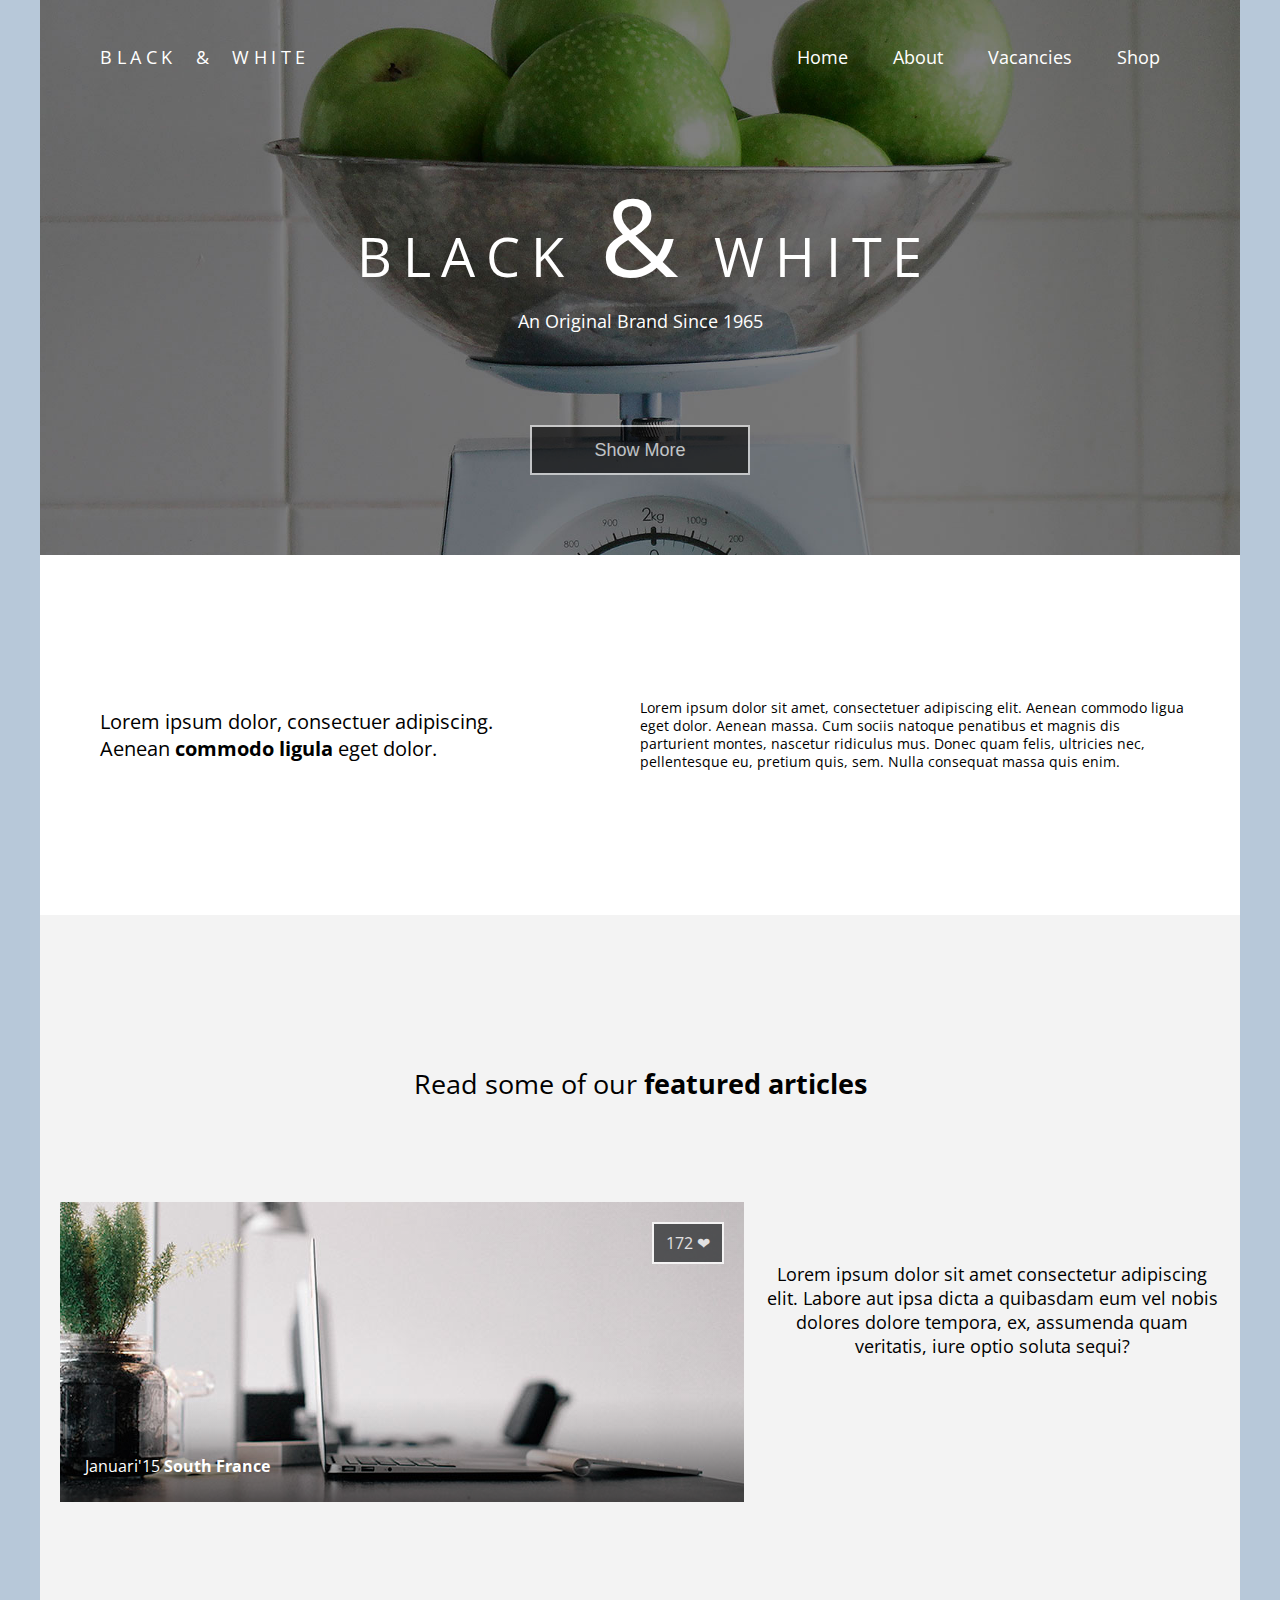
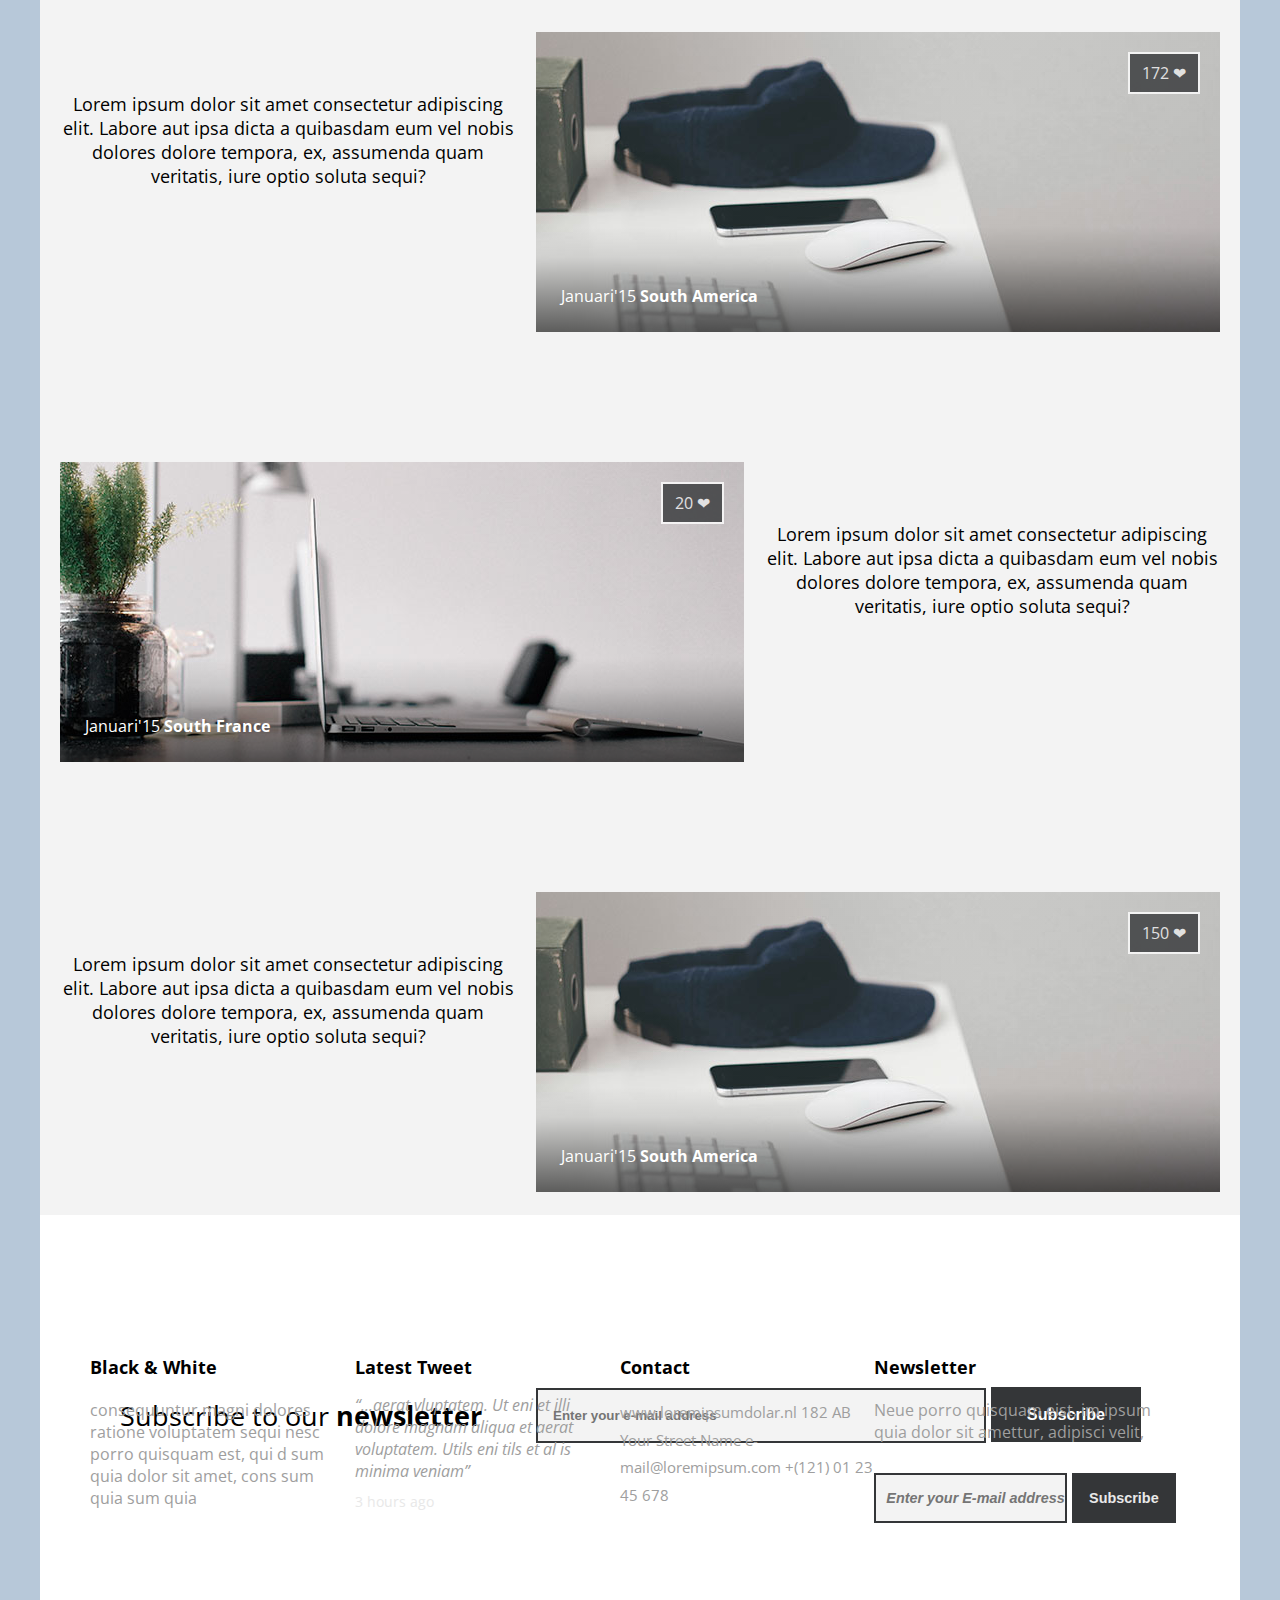
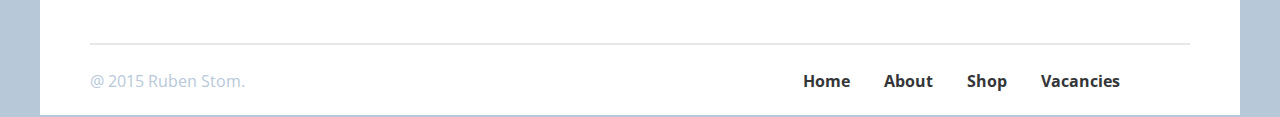
==== FE_9_4_homework_css-layouts/homework/index.html @ ce78ef0d "Finish commit HW_4" ====
<!DOCTYPE html>
<html lang="en">
<head>
  <meta charset="UTF-8">
  <meta name="viewport" content="width=device-width, initial-scale=1.0">
  <meta http-equiv="X-UA-Compatible" content="ie=edge">
  <link rel="stylesheet" type="text/css" href="css/style.css">
  <link href="https://fonts.googleapis.com/css?family=Open+Sans" rel="stylesheet">
  <title>CSS Layouts</title>
</head>
<body>
    <div class="wrapper">
		<header>
		
			<div class="top-head">
		    <div class="logo-smoll">Black &nbsp;&&nbsp; White</div>
				<nav>
					<a href="">Home</a>
					<a href="">About</a>
					<a href="">Vacancies</a>
					<a href="">Shop</a>
				</nav>
			</div>
			<div class="title">
				<p class="logo-big">Black <span>&</span> White</p>
				<p>An Original Brand Since 1965</p>
			</div>
			<button>Show More</button>
		</header>
		<div class="about" >
			<p class="text1">
            Lorem ipsum dolor, consectuer adipiscing. Aenean <b>commodo ligula</b> eget dolor.</p>
			<p class="text2">
            Lorem ipsum dolor sit amet, consectetuer adipiscing elit. Aenean commodo ligua eget
            dolor. Aenean massa.
            Cum sociis natoque penatibus et magnis dis parturient montes,
            nascetur ridiculus mus. Donec quam felis, ultricies nec, pellentesque eu, pretium
            quis, sem. Nulla consequat massa quis enim.</p>
		</div>
		<section class="vacancies">
			<div class="top">Read some of our <b>featured articles</b></div>
			<article class="flex-conteiner">
				<div class="article-big item1">
					<div class="likes">172 <span>&#10084;</span></div>
					<div class="date"><a href="">Januari'15 <b>South France</b></a></div>
				</div>
				<div class="article-small">
					<p>
					Lorem ipsum dolor sit amet consectetur adipiscing elit. Labore aut ipsa dicta a quibasdam eum vel nobis dolores dolore tempora, ex, assumenda quam veritatis, iure optio soluta sequi?
					</p>
				</div>
			</article>
			<article class="flex-conteiner">
				<div class="article-small">
					<p>
						Lorem ipsum dolor sit amet consectetur adipiscing elit. Labore aut ipsa dicta a quibasdam eum vel nobis dolores dolore tempora, ex, assumenda quam veritatis, iure optio soluta sequi?
					</p>
				</div>
				<div class="article-big item2">
					<div class="likes">172 <span>&#10084;</span></div>
					<div class="date"><a href="">Januari'15 <b>South America</b></a></div>
				</div>
			</article>
			<article class="flex-conteiner">
				<div class="article-big item1">
					<div class="likes">20 <span>&#10084;</span></div>
					<div class="date"><a href="">Januari'15 <b>South France</b></a></div>
				</div>
				<div class="article-small">	
					<p>
						Lorem ipsum dolor sit amet consectetur adipiscing elit. Labore aut ipsa dicta a quibasdam eum vel nobis dolores dolore tempora, ex, assumenda quam veritatis, iure optio soluta sequi?
					</p>
				</div>					
			</article>
			<article class="flex-conteiner">
				<div class="article-small">	
					<p >
						Lorem ipsum dolor sit amet consectetur adipiscing elit. Labore aut ipsa dicta a quibasdam eum vel nobis dolores dolore tempora, ex, assumenda quam veritatis, iure optio soluta sequi?
					</p>
				</div>
				<div class="article-big item2">
					<div class="likes">150 <span>&#10084;</span></div>
					<div class="date"><a href="">Januari'15 <b>South America</b></a></div>
				</div>
			</article>
			<div class="bottom">
			    <p>Subscribe to our <b>newsletter</b></p>
				<form>
                <input type="email" name="email" placeholder="Enter your e-mail address">
				<input type="submit" value="Subscribe" name="submit">
				</form>
			</div>
		</section>
	<footer>
         <div class="text-blocks">
            <div class="text1">
                <h4>Black & White</h4>
                <p>consequuntur magni dolores ratione voluptatem sequi nesc porro quisquam est,
                    qui d sum quia dolor sit amet, cons sum quia sum quia</p>
            </div>
            <div class="text2">
                <h4>Latest Tweet</h4>
                <p><i>“...aerat vluptatem. Ut eni et illi dolore magnam aliqua et aerat voluptatem.
                    Utils eni tils et al is minima veniam”</i></p>
                <div class="time">3 hours ago</div>
            </div>			
            <div class="text3">
                <h4>Contact</h4>
                <p>www.loremipsumdolar.nl
                    182 AB Your Street Name
                    e-mail@loremipsum.com
                    +(121) 01 23 45 678</p>
            </div>
            <div class="text4">
                <h4>Newsletter</h4>
                <p>Neue porro quisquam eist, im ipsum quia dolor sit amettur, adipisci velit,</p>
                <form>
                    <input type="email" name="email" placeholder="Enter your E-mail address">
					<input type="submit" value="Subscribe" name="submit">
                </form>
            </div>
        </div>
        <div class="footer-bottom">
            <div>@ 2015 Ruben Stom.</div>
            <nav>
                <a href="">Home</a>
                <a href="">About</a>
                <a href="">Shop</a>
                <a href="">Vacancies</a>
            </nav>
        </div>
	</footer>
	</div>
</body>
</html>
---- FE_9_4_homework_css-layouts/homework/css/style.css ----
* {
  padding: 0;
  margin: 0; }

html, body {
	margin: 0 auto;
	width: 100%; 
	background-color:#B7C8D9 ;
	font-family: 'Open Sans', sans-serif;
	font-size: 18px;
}
.wrapper{
	margin: auto;
	background-color:#ffffff;
	min-width: 900px;
	max-width: 1200px;
}
header{
	display: flex;
	flex-direction: column;
	justify-content: space-between;
	align-items: center;
	background-image: url(../img/apples.jpg);
	background-size: 1200px;
	background-repeat: no-repeat;
	height: 555px;
	color: #ffffff;
}
header .title {
   text-align: center; 
}
header .top-head{
	display: flex;
	flex-direction: row;
	justify-content: space-between; 
	padding-top: 45px;
	max-width: 1150px;
	width: 90%;
}
header .top-head .logo-smoll {
	text-transform: uppercase;
	letter-spacing: 0.25em;
}
  header nav {
    display: inline-block;
  }
    header nav a {
	  color: #ffffff;
	  padding: 10px 10px;
	  margin: 0 10px; 
	  text-decoration: none; 
    }
header .logo-big {
    color: #ffffff;
    font-size: 3em;
    text-transform: uppercase;
    margin-left: 10px; 
	letter-spacing: 0.2em;
}
header .logo-big span {
      font-size: 2em; 
}
header button {
    border: 2px solid #ffffff;
    background-color: #000000;
	opacity: 0.6;
    color: #ffffff;
    height: 50px;
	font-size: 1em;
    margin-bottom: 80px;
    width: 220px; 
}
.about {
  max-width: 1200px;
  margin: 0 auto;
  background: #FFF;
  height: 360px;
  display: flex;
  flex-direction: row;
  align-items: center;
}
  .about .text1 {
    max-width: 450px;
    font-size: 1.1em;
    margin-right: 30px;
    margin-left: 60px; 
}
  .about .text2 {
    max-width: 550px;
    font-size: 0.75em;
    margin-left: 60px; 
}
.vacancies{
	background: #f3f3f3;
	margin: 0 auto;
	height: 1900px;
	display: flex;
	flex-direction: column;
	align-items: center;
}
	.vacancies .top{
		font-size: 1.5em;
		margin-top: 150px;
		margin-bottom: 90px;
	}		
	.vacancies .flex-conteiner {
		display: flex;
		flex-direction: row;
		justify-content: center;
		width: 100%;
		margin: 10px 0;
		color: #e8e8e8;
		}	
	.vacancies .flex-conteiner .article-big{
		width: 770px;
		flex: 1.5;
		height: 300px;
		position: relative; 
	}
	
	.vacancies .flex-conteiner .article-small{
			width: 300px;
			flex: 1;
			height: 300px;
			position: relative; 
			padding:60px 20px 50px 20px;
	}
	.vacancies .flex-conteiner .item1{
		background: linear-gradient(to bottom, rgba(255, 255, 255, 0.01) 65%, rgba(0, 0, 0, 0.1) 75%, rgba(0, 0, 0, 0.6)),  url("../img/sample.jpg") center/cover;
		width: 770px;
		height: 300px;
		position: relative; 
		margin-left: 20px;
	}	
	
	.vacancies .flex-conteiner .item2{
		background:linear-gradient(to bottom, rgba(255, 255, 255, 0.01) 65%, rgba(0, 0, 0, 0.1) 75%, rgba(0, 0, 0, 0.6)),  url("../img/sample3.jpg") center/cover;		
		width: 770px;
		height: 300px;
		position: relative;  
		margin-right: 20px;
	}
.vacancies .flex-conteiner .article-small p{	
		color: #000000;
		text-align: center;
}
.flex-conteiner .likes {
	position: absolute;
    top: 20px;
    right: 20px;
    padding: 8px 12px;
    background: #343638;
    border: 2px solid #ffffff;
    font-size: 0.9em;
    opacity: 0.8; 
	}
.flex-conteiner .date {
    position: absolute;
    left: 25px;
    bottom: 25px;
    font-size: 0.9em; 
	}
.flex-conteiner .date a{
	color: #ffffff;
	text-decoration: none;
	}
.vacancies .bottom{
	display: flex;
	flex-direction: row;
	justify-content: center;
	align-items: center; 
	max-width: 1100px;
	width: 100%;
	height: 200px;
	background: #ffffff;
	color: #000000;
	margin-top: 75px;
	margin-bottom: 40px;
	}
.vacancies .bottom p {
    flex: 1;
    font-size: 1.5em;
    margin-left: 30px;
	}
.vacancies .bottom form{
	flex: 1.5;
    margin-right: 30px;
	}
.vacancies .bottom input[type="email"] {
    box-sizing: border-box;
    max-width: 450px;
    width: 75%;
    height: 55px;
    padding-left: 15px;
    background: #f3f3f3;
    border:  2px solid #343638;
    color: #000000;
    font-weight: bold; 
	}
.vacancies .bottom input[type="submit"] {
	font-size: 0.9em;
    max-width: 150px;
    width: 25%;
    height: 55px;
    box-sizing: border-box;
    border:  2px solid #343638; 
    background: #343638;
    color: #ffffff;
    font-weight: bold;
    cursor: pointer; 
	}
footer {
  max-width: 1200px;
  margin: 0 auto;
  background: #ffffff;
  height: 500px;
  align-items: center;
  display: flex;
  flex-direction: column; 
  }
.text-blocks {
	max-width: 1100px;
	margin-top: 140px;
	margin-bottom: 120px;
	display: flex;
	flex-direction: row; 
	}
.text-blocks h4:not(:nth-child(3)) {
    margin-bottom: 20px; 
	}
.text-blocks p {
    font-size: 0.9em;
    color: #9e9e9e; 
	}
.text-blocks .text1 {
    flex: 1;
 	}
.text-blocks .text2 {
	 margin-left: 10px;
    flex: 1; 
	}
.text-blocks .text2 h4 {
      margin-bottom: 15px; 
	  } 
.text-blocks .text2 .time {
      margin-top: 10px;
      font-size: 0.8rem;
      color: #e8e8e8; }
.text-blocks .text3 p {
      line-height: 1.8em; 
	  }
.text-blocks .text3 {
    flex: 1;
    margin-left: 10px;
 	}
.text-blocks .text3 p {
      font-size: 0.85rem; 
	  }
.text-blocks .text4 {
    flex: 1.2;
    margin-right: 10px; 
	}
.text-blocks .text4 p {
    font-size: 0.9rem;
    margin-bottom: 30px; 
	}
.text-blocks .text4 input[type="email"] {
    box-sizing: border-box;
    width: 63%;
    height: 50px;
    padding-left: 10px;
    background: #f3f3f3;
    border:  2px solid #343638;
    color: #000000;
    font-weight: bold;
    font-style: italic;
    font-size: 0.8rem; 
	}
.text-blocks .text4 input[type="submit"] {
      width: 34%;
      height: 50px;
      box-sizing: border-box;
      border:  2px solid #343638;
      background: #343638;
      color: #e8e8e8;
      font-weight: bold;
      cursor: pointer;
      font-size: 0.8rem; 
	}
.footer-bottom {
	padding: 25px 0;
	max-width: 1100px;
	font-size: 0.9rem;
	width: 100%;
	display: flex;
	flex-direction: row;
	color: #B7C8D9;
	border-top:  2px solid #e8e8e8;
	justify-content: space-between; 
	}
.footer-bottom nav {
    display: inline-block;
    margin-right: 5%; 
	}
.footer-bottom nav a {
    font-weight: bold;
	text-decoration: none;
    color: #343638;
    padding: 10px 10px;
    margin: 0px 5px; 
	}
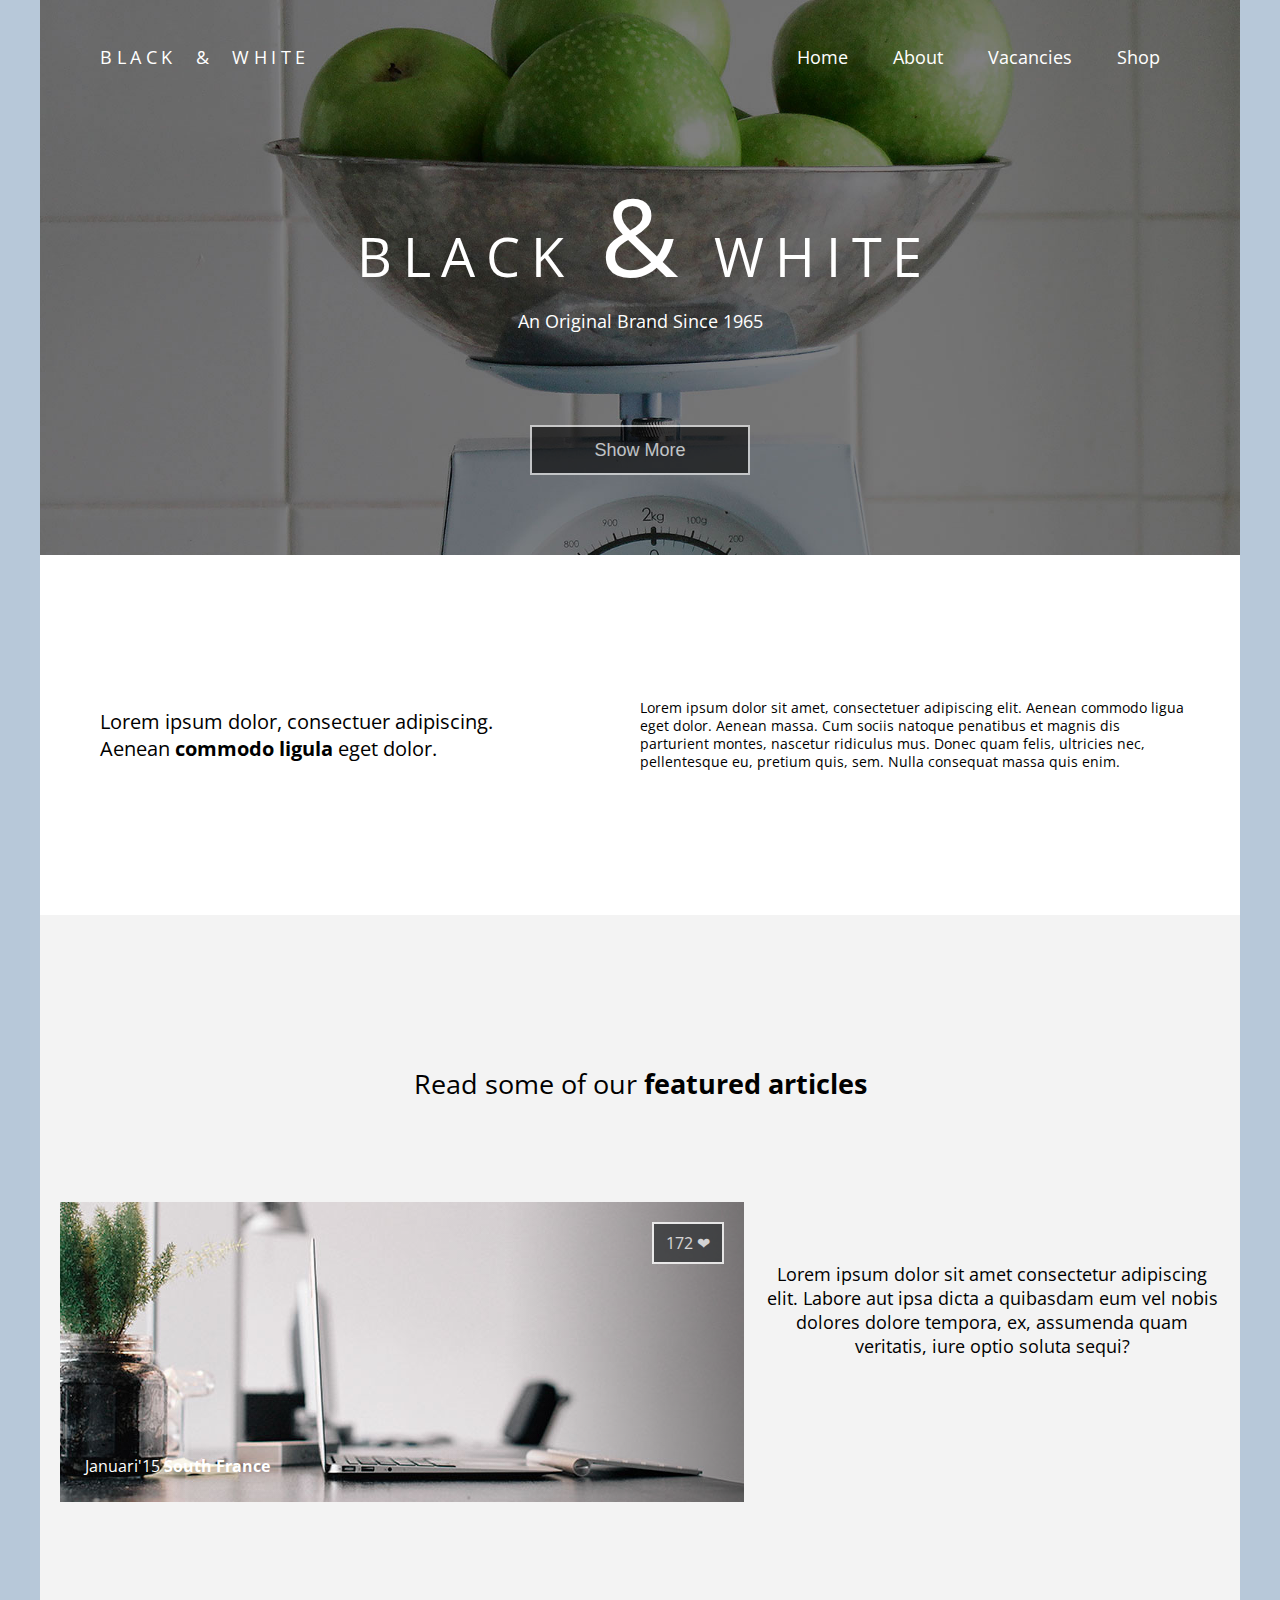
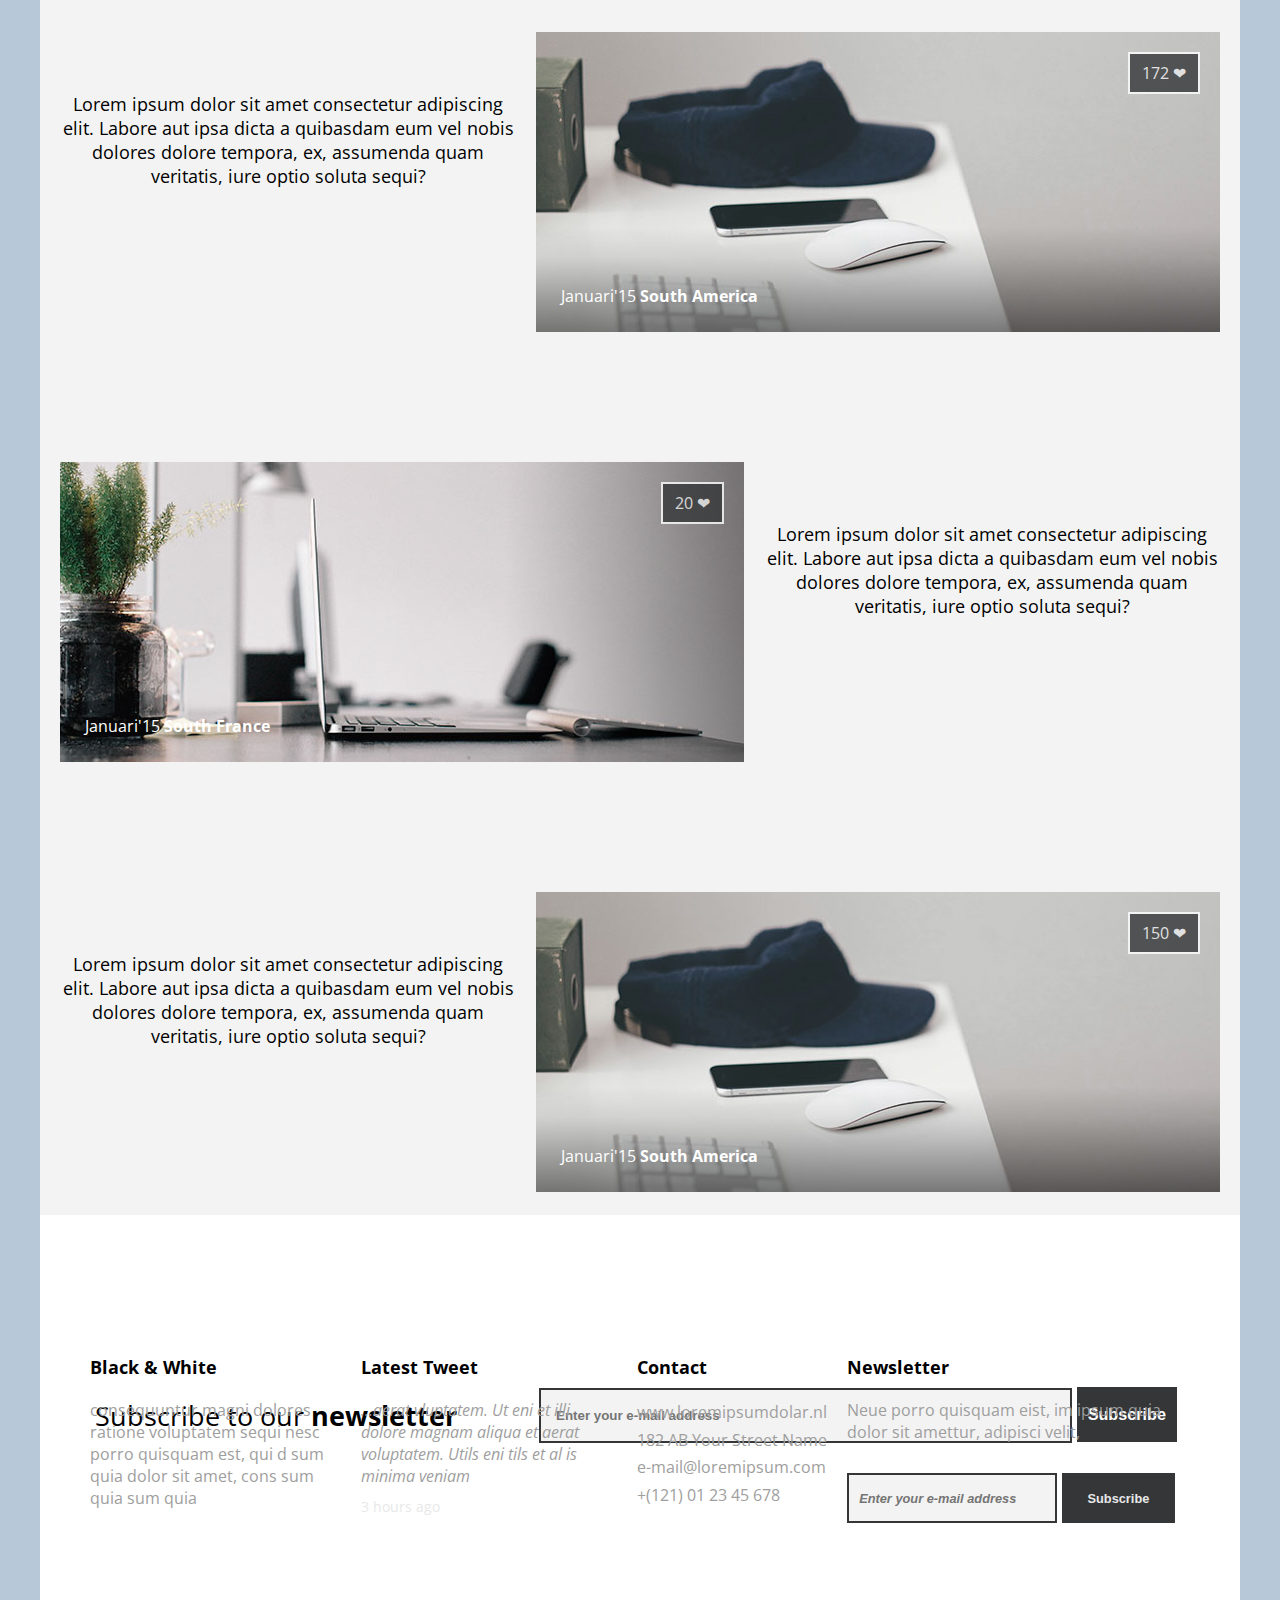
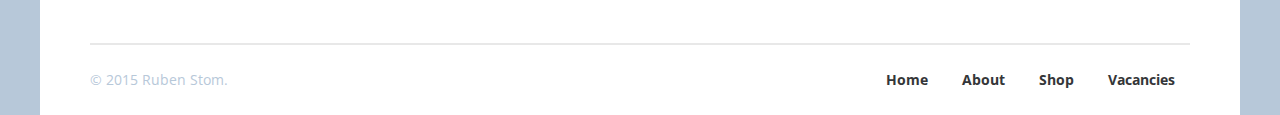
==== commit 093fbcb4: "Finish commit HW_4" ====
--- a/FE_9_4_homework_css-layouts/homework/index.html
+++ b/FE_9_4_homework_css-layouts/homework/index.html
@@ -11,7 +11,6 @@
 <body>
     <div class="wrapper">
 		<header>
-		
 			<div class="top-head">
 		    <div class="logo-smoll">Black &nbsp;&&nbsp; White</div>
 				<nav>
@@ -100,8 +99,8 @@
             </div>
             <div class="text2">
                 <h4>Latest Tweet</h4>
-                <p><i>“...aerat vluptatem. Ut eni et illi dolore magnam aliqua et aerat voluptatem.
-                    Utils eni tils et al is minima veniam”</i></p>
+                <p><i>...aerat vluptatem. Ut eni et illi dolore magnam aliqua et aerat voluptatem.
+                    Utils eni tils et al is minima veniam</i></p>
                 <div class="time">3 hours ago</div>
             </div>			
             <div class="text3">
@@ -115,13 +114,13 @@
                 <h4>Newsletter</h4>
                 <p>Neue porro quisquam eist, im ipsum quia dolor sit amettur, adipisci velit,</p>
                 <form>
-                    <input type="email" name="email" placeholder="Enter your E-mail address">
+                    <input type="email" name="email" placeholder="Enter your e-mail address">
 					<input type="submit" value="Subscribe" name="submit">
                 </form>
             </div>
         </div>
         <div class="footer-bottom">
-            <div>@ 2015 Ruben Stom.</div>
+            <div>&#169; 2015 Ruben Stom.</div>
             <nav>
                 <a href="">Home</a>
                 <a href="">About</a>
--- a/FE_9_4_homework_css-layouts/homework/css/style.css
+++ b/FE_9_4_homework_css-layouts/homework/css/style.css
@@ -2,10 +2,10 @@
   padding: 0;
   margin: 0; }
 
-html, body {
+body {
 	margin: 0 auto;
 	width: 100%; 
-	background-color:#B7C8D9 ;
+	background-color:#b7c8d9 ;
 	font-family: 'Open Sans', sans-serif;
 	font-size: 18px;
 }
@@ -41,15 +41,15 @@
 	text-transform: uppercase;
 	letter-spacing: 0.25em;
 }
-  header nav {
+header nav {
     display: inline-block;
-  }
-    header nav a {
-	  color: #ffffff;
-	  padding: 10px 10px;
-	  margin: 0 10px; 
-	  text-decoration: none; 
-    }
+}
+header nav a {
+	color: #ffffff;
+	padding: 10px 10px;
+	margin: 0 10px; 
+	text-decoration: none; 
+}
 header .logo-big {
     color: #ffffff;
     font-size: 3em;
@@ -73,19 +73,19 @@
 .about {
   max-width: 1200px;
   margin: 0 auto;
-  background: #FFF;
+  background: #ffffff;
   height: 360px;
   display: flex;
   flex-direction: row;
   align-items: center;
 }
-  .about .text1 {
+.about .text1 {
     max-width: 450px;
     font-size: 1.1em;
     margin-right: 30px;
     margin-left: 60px; 
 }
-  .about .text2 {
+.about .text2 {
     max-width: 550px;
     font-size: 0.75em;
     margin-left: 60px; 
@@ -117,7 +117,6 @@
 		height: 300px;
 		position: relative; 
 	}
-	
 	.vacancies .flex-conteiner .article-small{
 			width: 300px;
 			flex: 1;
@@ -126,50 +125,49 @@
 			padding:60px 20px 50px 20px;
 	}
 	.vacancies .flex-conteiner .item1{
-		background: linear-gradient(to bottom, rgba(255, 255, 255, 0.01) 65%, rgba(0, 0, 0, 0.1) 75%, rgba(0, 0, 0, 0.6)),  url("../img/sample.jpg") center/cover;
+		background: linear-gradient(to right, rgba(255, 255, 255, 0.01) 65%, rgba(0, 0, 0, 0.1) 75%, rgba(0, 0, 0, 0.4)),  url("../img/sample.jpg") center/cover;
 		width: 770px;
 		height: 300px;
 		position: relative; 
 		margin-left: 20px;
 	}	
-	
 	.vacancies .flex-conteiner .item2{
-		background:linear-gradient(to bottom, rgba(255, 255, 255, 0.01) 65%, rgba(0, 0, 0, 0.1) 75%, rgba(0, 0, 0, 0.6)),  url("../img/sample3.jpg") center/cover;		
+		background:linear-gradient(to bottom, rgba(255, 255, 255, 0.01) 65%, rgba(0, 0, 0, 0.1) 75%, rgba(0, 0, 0, 0.5)),  url("../img/sample3.jpg") center/cover;		
 		width: 770px;
 		height: 300px;
 		position: relative;  
 		margin-right: 20px;
 	}
-.vacancies .flex-conteiner .article-small p{	
+	.vacancies .flex-conteiner .article-small p{	
 		color: #000000;
 		text-align: center;
-}
-.flex-conteiner .likes {
-	position: absolute;
-    top: 20px;
-    right: 20px;
-    padding: 8px 12px;
-    background: #343638;
-    border: 2px solid #ffffff;
-    font-size: 0.9em;
-    opacity: 0.8; 
-	}
-.flex-conteiner .date {
-    position: absolute;
-    left: 25px;
-    bottom: 25px;
-    font-size: 0.9em; 
-	}
-.flex-conteiner .date a{
-	color: #ffffff;
-	text-decoration: none;
-	}
+	}
+	.flex-conteiner .likes {
+		position: absolute;
+		top: 20px;
+		right: 20px;
+		padding: 8px 12px;
+		background: #343638;
+		border: 2px solid #ffffff;
+		font-size: 0.9em;
+		opacity: 0.8; 
+	}
+	.flex-conteiner .date {
+		position: absolute;
+		left: 25px;
+		bottom: 25px;
+		font-size: 0.9em; 
+	}
+	.flex-conteiner .date a{
+		color: #ffffff;
+		text-decoration: none;
+		}
 .vacancies .bottom{
 	display: flex;
 	flex-direction: row;
 	justify-content: center;
 	align-items: center; 
-	max-width: 1100px;
+	max-width: 1150px;
 	width: 100%;
 	height: 200px;
 	background: #ffffff;
@@ -184,12 +182,12 @@
 	}
 .vacancies .bottom form{
 	flex: 1.5;
-    margin-right: 30px;
+    margin-right: 10px;
 	}
 .vacancies .bottom input[type="email"] {
     box-sizing: border-box;
-    max-width: 450px;
-    width: 75%;
+    max-width: 600px;
+    width: 80%;
     height: 55px;
     padding-left: 15px;
     background: #f3f3f3;
@@ -199,8 +197,8 @@
 	}
 .vacancies .bottom input[type="submit"] {
 	font-size: 0.9em;
-    max-width: 150px;
-    width: 25%;
+    max-width: 100px;
+    width: 20%;
     height: 55px;
     box-sizing: border-box;
     border:  2px solid #343638; 
@@ -210,82 +208,77 @@
     cursor: pointer; 
 	}
 footer {
-  max-width: 1200px;
-  margin: 0 auto;
-  background: #ffffff;
-  height: 500px;
-  align-items: center;
-  display: flex;
-  flex-direction: column; 
-  }
-.text-blocks {
-	max-width: 1100px;
-	margin-top: 140px;
-	margin-bottom: 120px;
-	display: flex;
-	flex-direction: row; 
-	}
-.text-blocks h4:not(:nth-child(3)) {
-    margin-bottom: 20px; 
-	}
-.text-blocks p {
-    font-size: 0.9em;
-    color: #9e9e9e; 
-	}
-.text-blocks .text1 {
-    flex: 1;
+	max-width: 1200px;
+	margin: 0 auto;
+	background: #ffffff;
+	height: 500px;
+	align-items: center;
+	display: flex;
+	flex-direction: column; 
+	}
+	footer .text-blocks {
+		max-width: 1100px;
+		margin-top: 140px;
+		margin-bottom: 120px;
+		display: flex;
+		flex-direction: row; 
+	}
+	.text-blocks h4 {
+		margin-bottom: 20px; 
+	}
+	.text-blocks p {
+		font-size: 0.9em;
+		color: #9e9e9e; 
+	}
+	.text-blocks .text1 {
+		flex: 1;
  	}
-.text-blocks .text2 {
-	 margin-left: 10px;
-    flex: 1; 
-	}
-.text-blocks .text2 h4 {
-      margin-bottom: 15px; 
-	  } 
-.text-blocks .text2 .time {
-      margin-top: 10px;
-      font-size: 0.8rem;
-      color: #e8e8e8; }
-.text-blocks .text3 p {
-      line-height: 1.8em; 
-	  }
-.text-blocks .text3 {
-    flex: 1;
-    margin-left: 10px;
+	.text-blocks .text2 {
+		margin-left: 15px;
+		flex: 1; 
+	}
+	.text-blocks .text2 .time {
+		margin-top: 10px;
+		font-size: 0.8em;
+		color: #e8e8e8; 
+	}
+	.text-blocks .text3 p {
+		line-height: 1.7em; 
+	}
+	.text-blocks .text3 {
+		flex: 0.7;
+		margin-left: 20px;
  	}
-.text-blocks .text3 p {
-      font-size: 0.85rem; 
-	  }
-.text-blocks .text4 {
-    flex: 1.2;
-    margin-right: 10px; 
-	}
-.text-blocks .text4 p {
-    font-size: 0.9rem;
-    margin-bottom: 30px; 
-	}
-.text-blocks .text4 input[type="email"] {
-    box-sizing: border-box;
-    width: 63%;
-    height: 50px;
-    padding-left: 10px;
-    background: #f3f3f3;
-    border:  2px solid #343638;
-    color: #000000;
-    font-weight: bold;
-    font-style: italic;
-    font-size: 0.8rem; 
-	}
-.text-blocks .text4 input[type="submit"] {
-      width: 34%;
-      height: 50px;
-      box-sizing: border-box;
-      border:  2px solid #343638;
-      background: #343638;
-      color: #e8e8e8;
-      font-weight: bold;
-      cursor: pointer;
-      font-size: 0.8rem; 
+	.text-blocks .text4 {
+		flex: 1.3;
+		margin-right: 10px;
+		margin-left: 20px;		
+	}
+	.text-blocks .text4 p {
+		margin-bottom: 30px; 
+	}
+	.text-blocks .text4 input[type="email"] {
+		box-sizing: border-box;
+		width: 63%;
+		height: 50px;
+		padding-left: 10px;
+		background: #f3f3f3;
+		border:  2px solid #343638;
+		color: #000000;
+		font-weight: bold;
+		font-style: italic;
+		font-size: 0.8rem; 
+	}
+	.text-blocks .text4 input[type="submit"] {
+		width: 34%;
+		height: 50px;
+		box-sizing: border-box;
+		border:  2px solid #343638;
+		background: #343638;
+		color: #e8e8e8;
+		font-weight: bold;
+		cursor: pointer;
+		font-size: 0.8rem; 
 	}
 .footer-bottom {
 	padding: 25px 0;
@@ -293,14 +286,13 @@
 	font-size: 0.9rem;
 	width: 100%;
 	display: flex;
-	flex-direction: row;
+	flex-direction: row;	
+	justify-content: space-between; 
 	color: #B7C8D9;
 	border-top:  2px solid #e8e8e8;
-	justify-content: space-between; 
 	}
 .footer-bottom nav {
     display: inline-block;
-    margin-right: 5%; 
 	}
 .footer-bottom nav a {
     font-weight: bold;
@@ -308,4 +300,4 @@
     color: #343638;
     padding: 10px 10px;
     margin: 0px 5px; 
-	}
+	} 
